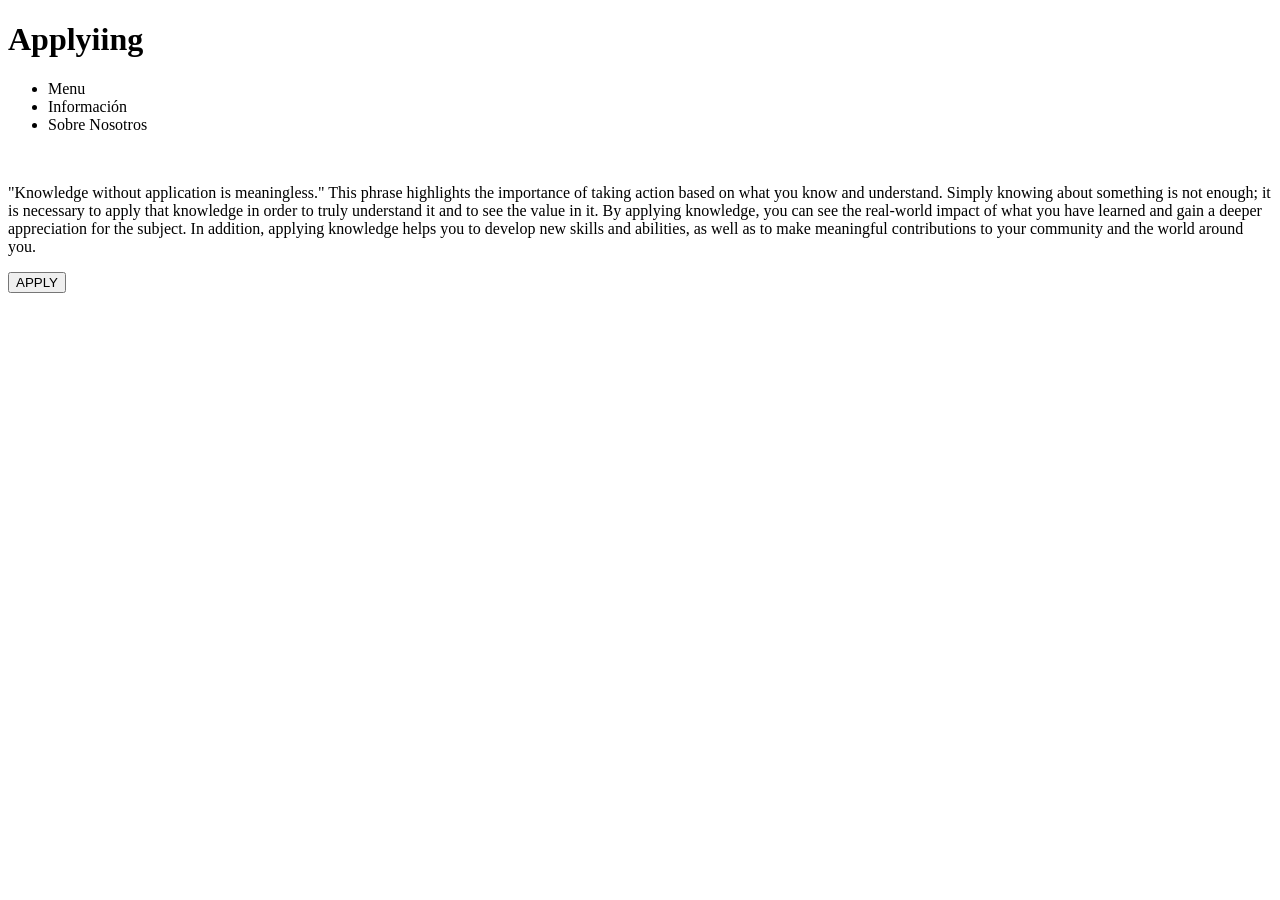
==== index.html @ 5cc13ed1 "Feat favicon" ====
<!DOCTYPE html>
<html lang="es">
<head>
	<meta charset="UTF-8">
	<meta name="viewport" content="width=device-width, initial-scale=1.0, user-scalable=no, minimun-scale=1.0, maximun-scale=1.0">
	<title>Apply</title>
	<link rel="stylesheet" href="estilos.css">
	<link rel="icon" type="image/x-icon" href="IMG/Applying.png">
</head>
<body>
	<header>
		<div class="Applyiing"><h1>Applyiing</h1></div>
	</header>
	<nav class="NavSec">
		<ul>
			<li>Menu</li>
			<li>Información</li>
			<li>Sobre Nosotros</li>
		</ul>
	</nav>
	<aside class="Imagenes">
		<nav>
			<img src="IMG/274803902_652202696016044_1494262292707665118_n.jpg" alt="">
			<img src="IMG/274879844_426100002534510_4041484478699569697_n.jpg" alt="">
			<img src="IMG/274681384_2300390163593886_8596582010993131395_n.jpg" alt="">
			<img src="IMG/274803902_652202696016044_1494262292707665118_n.jpg" alt="">
			<img src="IMG/274879844_426100002534510_4041484478699569697_n.jpg" alt="">
			<img src="IMG/274681384_2300390163593886_8596582010993131395_n.jpg" alt="">
			<img src="IMG/274803902_652202696016044_1494262292707665118_n.jpg" alt="">
			<img src="IMG/274879844_426100002534510_4041484478699569697_n.jpg" alt="">
			<img src="IMG/274681384_2300390163593886_8596582010993131395_n.jpg" alt="">
			<img src="IMG/274879844_426100002534510_4041484478699569697_n.jpg" alt="">
			<img src="IMG/274681384_2300390163593886_8596582010993131395_n.jpg" alt="">	
		</nav>
	</aside>
	<section class="Textarea">
		<div>
			<p>"Knowledge without application is meaningless." This phrase highlights the importance of taking action based on what you know and understand. Simply knowing about something is not enough; it is necessary to apply that knowledge in order to truly understand it and to see the value in it. By applying knowledge, you can see the real-world impact of what you have learned and gain a deeper appreciation for the subject. In addition, applying knowledge helps you to develop new skills and abilities, as well as to make meaningful contributions to your community and the world around you.</p>
		</div>
	</section>
	<main>
		<div class="caja">
			<div class="cajita"></div>
			<div class="cajita2"></div>
			<div class="cajita3"></div>
			<div class="cajita4"></div>
			<div class="cajita5"></div>
			<div class="cajita6"></div>
			<div class="cajita7"></div>
		</div>
	</main>
	<section>
		<div class="JustApply">
			<button>APPLY</button>
		</div>
	</section>
</body>
</html>
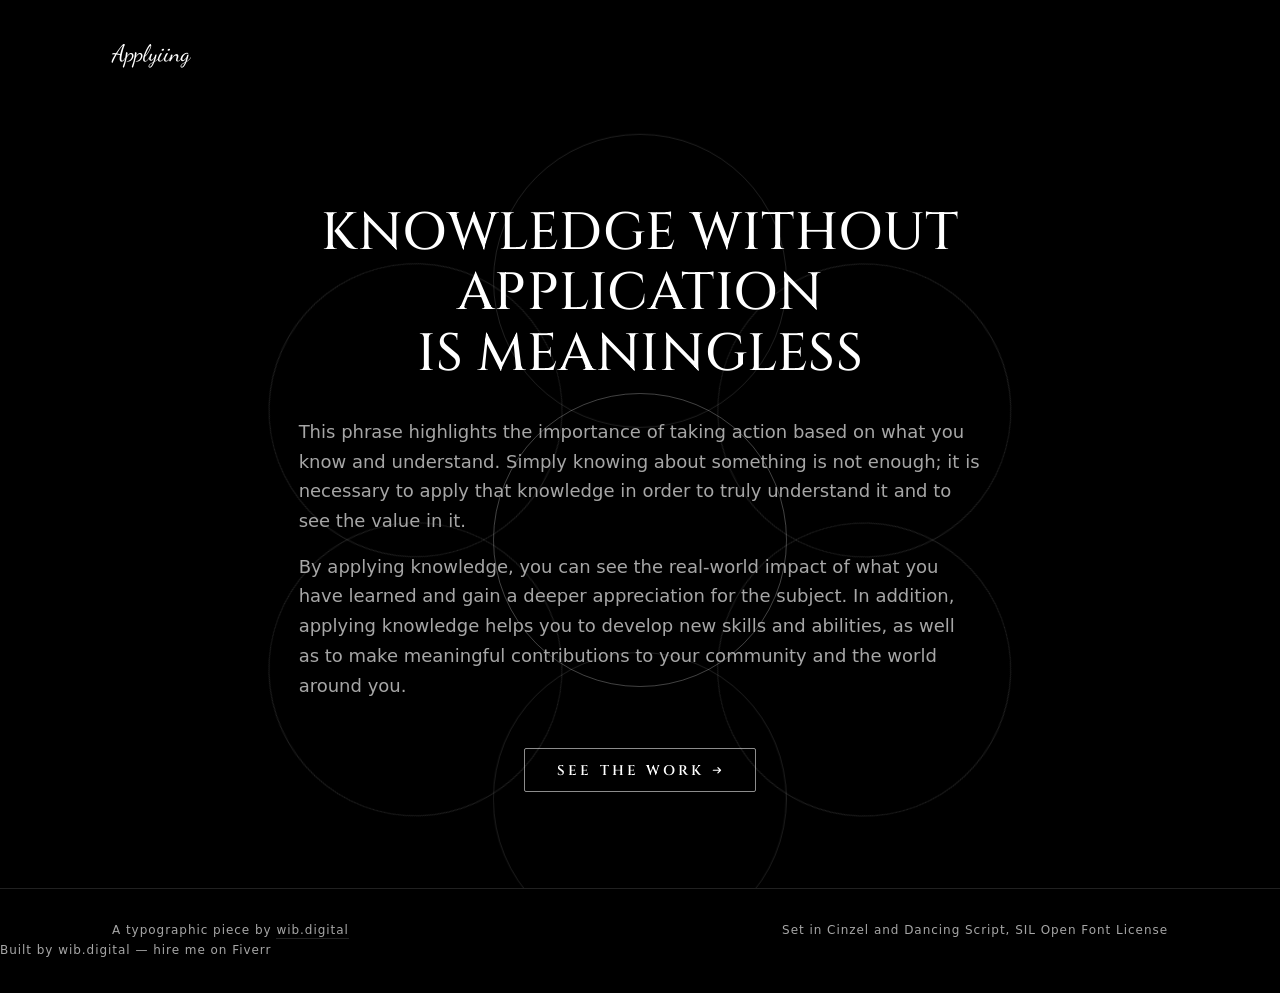
==== commit 2e1fa674: "feat: WIB branding (favicon + title) + Vercel Web Analytics Co-Authored-By: Claude Fable 5 <noreply@" ====
--- a/index.html
+++ b/index.html
@@ -1,58 +1,96 @@
 <!DOCTYPE html>
-<html lang="es">
+<html lang="en">
 <head>
-	<meta charset="UTF-8">
-	<meta name="viewport" content="width=device-width, initial-scale=1.0, user-scalable=no, minimun-scale=1.0, maximun-scale=1.0">
-	<title>Apply</title>
-	<link rel="stylesheet" href="estilos.css">
-	<link rel="icon" type="image/x-icon" href="IMG/Applying.png">
+  <meta charset="utf-8">
+  <meta name="viewport" content="width=device-width, initial-scale=1">
+  <!-- Built by Pablo Nieto Pérez — wib.digital
+       Need changes or a new build? https://www.fiverr.com/pablonietop -->
+  <meta name="author" content="Pablo Nieto Pérez — wib.digital">
+  <link rel="author" href="https://www.fiverr.com/pablonietop">
+
+  <title>WIB - Applying Landing</title>
+  <link rel="icon" href="/favicon.ico" sizes="any">
+  <link rel="icon" type="image/svg+xml" href="/favicon.svg">
+  <link rel="icon" type="image/png" href="/favicon-96x96.png" sizes="96x96">
+  <link rel="apple-touch-icon" href="/apple-touch-icon.png">
+  <meta name="description" content="A single-screen typographic piece on why knowledge only counts once it is applied. Self-hosted Cinzel and Dancing Script, zero JavaScript and no tracking.">
+
+  <link rel="canonical" href="https://applyiing.wib.digital/">
+
+  <meta property="og:type" content="website">
+  <meta property="og:url" content="https://applyiing.wib.digital/">
+  <meta property="og:title" content="Applyiing — Knowledge Without Application Is Meaningless">
+  <meta property="og:description" content="A single-screen typographic piece on why knowledge only counts once it is applied. Self-hosted Cinzel and Dancing Script, zero JavaScript and no tracking.">
+  <meta property="og:site_name" content="Applyiing">
+  <meta property="og:locale" content="en">
+
+  <link rel="stylesheet" href="assets/css/base.css">
+  <link rel="stylesheet" href="assets/css/layout.css">
+  <link rel="stylesheet" href="assets/css/components.css">
+  <script type="application/ld+json">
+  {
+    "@context": "https://schema.org",
+    "@type": "Person",
+    "name": "Pablo Nieto Pérez",
+    "url": "https://wib.digital",
+    "jobTitle": "Web Designer and Developer",
+    "sameAs": [
+      "https://www.fiverr.com/pablonietop",
+      "https://www.linkedin.com/in/pablo-nieto-perez-39a530292"
+    ]
+  }
+  </script>
 </head>
 <body>
-	<header>
-		<div class="Applyiing"><h1>Applyiing</h1></div>
-	</header>
-	<nav class="NavSec">
-		<ul>
-			<li>Menu</li>
-			<li>Información</li>
-			<li>Sobre Nosotros</li>
-		</ul>
-	</nav>
-	<aside class="Imagenes">
-		<nav>
-			<img src="IMG/274803902_652202696016044_1494262292707665118_n.jpg" alt="">
-			<img src="IMG/274879844_426100002534510_4041484478699569697_n.jpg" alt="">
-			<img src="IMG/274681384_2300390163593886_8596582010993131395_n.jpg" alt="">
-			<img src="IMG/274803902_652202696016044_1494262292707665118_n.jpg" alt="">
-			<img src="IMG/274879844_426100002534510_4041484478699569697_n.jpg" alt="">
-			<img src="IMG/274681384_2300390163593886_8596582010993131395_n.jpg" alt="">
-			<img src="IMG/274803902_652202696016044_1494262292707665118_n.jpg" alt="">
-			<img src="IMG/274879844_426100002534510_4041484478699569697_n.jpg" alt="">
-			<img src="IMG/274681384_2300390163593886_8596582010993131395_n.jpg" alt="">
-			<img src="IMG/274879844_426100002534510_4041484478699569697_n.jpg" alt="">
-			<img src="IMG/274681384_2300390163593886_8596582010993131395_n.jpg" alt="">	
-		</nav>
-	</aside>
-	<section class="Textarea">
-		<div>
-			<p>"Knowledge without application is meaningless." This phrase highlights the importance of taking action based on what you know and understand. Simply knowing about something is not enough; it is necessary to apply that knowledge in order to truly understand it and to see the value in it. By applying knowledge, you can see the real-world impact of what you have learned and gain a deeper appreciation for the subject. In addition, applying knowledge helps you to develop new skills and abilities, as well as to make meaningful contributions to your community and the world around you.</p>
-		</div>
-	</section>
-	<main>
-		<div class="caja">
-			<div class="cajita"></div>
-			<div class="cajita2"></div>
-			<div class="cajita3"></div>
-			<div class="cajita4"></div>
-			<div class="cajita5"></div>
-			<div class="cajita6"></div>
-			<div class="cajita7"></div>
-		</div>
-	</main>
-	<section>
-		<div class="JustApply">
-			<button>APPLY</button>
-		</div>
-	</section>
+  <a class="skip-link" href="#main">Skip to content</a>
+
+  <header class="site-header">
+    <div class="container site-header__inner">
+      <a class="wordmark" href="/" aria-label="Applyiing — home">Applyiing</a>
+    </div>
+  </header>
+
+  <main class="hero" id="main">
+    <div class="orbit" aria-hidden="true">
+      <div class="orbit__ring">
+        <span class="orbit__circle"></span>
+        <span class="orbit__circle"></span>
+        <span class="orbit__circle"></span>
+        <span class="orbit__circle"></span>
+        <span class="orbit__circle"></span>
+        <span class="orbit__circle"></span>
+        <span class="orbit__circle orbit__circle--core"></span>
+      </div>
+    </div>
+
+    <div class="hero__content">
+      <h1 class="hero__statement">Knowledge without application is meaningless</h1>
+
+      <p class="hero__body">This phrase highlights the importance of taking action based on what you know and understand. Simply knowing about something is not enough; it is necessary to apply that knowledge in order to truly understand it and to see the value in it.</p>
+
+      <p class="hero__body">By applying knowledge, you can see the real-world impact of what you have learned and gain a deeper appreciation for the subject. In addition, applying knowledge helps you to develop new skills and abilities, as well as to make meaningful contributions to your community and the world around you.</p>
+
+      <p class="hero__actions">
+        <a class="button" href="https://wib.digital">
+          See the work
+          <svg class="button__arrow" viewBox="0 0 16 16" fill="none" stroke="currentColor" stroke-width="1.8" aria-hidden="true" focusable="false">
+            <path d="M2 8h11M9 4l4 4-4 4" stroke-linecap="round" stroke-linejoin="round"/>
+          </svg>
+        </a>
+      </p>
+    </div>
+  </main>
+
+  <footer class="site-footer">
+    <div class="container site-footer__inner">
+      <p>A typographic piece by <a class="link" href="https://wib.digital">wib.digital</a></p>
+      <p>Set in Cinzel and Dancing Script, SIL Open Font License</p>
+    </div>
+    <p class="site-credit">
+      Built by <a href="https://wib.digital" rel="noopener">wib.digital</a> —
+      <a href="https://www.fiverr.com/pablonietop" rel="noopener">hire me on Fiverr</a>
+    </p>
+  </footer>
+  <script defer src="/_vercel/insights/script.js"></script>
 </body>
 </html>
--- a/assets/css/base.css
+++ b/assets/css/base.css
@@ -0,0 +1,226 @@
+/* ==========================================================================
+   base.css — variables, reset, tipografía
+   ========================================================================== */
+
+/* --------------------------------------------------------------------------
+   Tipografías (autoalojadas, sin peticiones a terceros)
+   -------------------------------------------------------------------------- */
+
+@font-face {
+  font-family: "Cinzel";
+  src: url("../fonts/cinzel-variable.ttf") format("truetype-variations");
+  font-weight: 400 900;
+  font-style: normal;
+  font-display: swap;
+}
+
+@font-face {
+  font-family: "Dancing Script";
+  src: url("../fonts/dancing-script-regular.ttf") format("truetype");
+  font-weight: 400;
+  font-style: normal;
+  font-display: swap;
+}
+
+/* --------------------------------------------------------------------------
+   Variables
+   -------------------------------------------------------------------------- */
+
+:root {
+  /* Paleta — derivada del sitio original: negro puro y blanco puro.
+     Los grises intermedios se añaden para poder jerarquizar el texto
+     sin bajar del ratio 4.5:1 sobre el fondo negro. */
+  --color-bg: #000000;
+  --color-fg: #ffffff;
+  --color-muted: #a6a6a6;        /* 8.9:1 sobre #000 */
+  --color-line: rgba(255, 255, 255, 0.13);
+  --color-line-strong: rgba(255, 255, 255, 0.55);
+
+  /* Tipografía — solo dos familias se descargan: Cinzel y Dancing Script.
+     El texto de lectura usa la pila nativa del sistema: Cinzel es una capital
+     romana sin caja baja real, ilegible en párrafos largos, y una tercera
+     fuente web no compensa su peso para 90 palabras. */
+  --font-display: "Cinzel", "Times New Roman", times, serif;
+  --font-script: "Dancing Script", "Segoe Script", cursive;
+  --font-body: ui-sans-serif, system-ui, -apple-system, "Segoe UI", roboto,
+    helvetica, arial, sans-serif;
+
+  /* Escala tipográfica fluida */
+  --text-xs: 0.75rem;                                     /* 12px */
+  --text-sm: 0.875rem;                                    /* 14px */
+  --text-base: clamp(1rem, 0.95rem + 0.25vw, 1.125rem);   /* 16 → 18px */
+  --text-lg: clamp(1.125rem, 1rem + 0.6vw, 1.5rem);       /* 18 → 24px */
+  --text-xl: clamp(1.75rem, 1.2rem + 2.6vw, 3.5rem);      /* 28 → 56px */
+  --text-2xl: clamp(2.25rem, 1.4rem + 4vw, 5rem);         /* 36 → 80px */
+
+  --leading-tight: 1.15;
+  --leading-normal: 1.65;
+  --tracking-wide: 0.08em;
+  --tracking-wider: 0.22em;
+
+  /* Escala de espaciado — 4 / 8 / 16 / 24 / 32 / 48 / 64 / 96 */
+  --space-1: 0.25rem;
+  --space-2: 0.5rem;
+  --space-3: 1rem;
+  --space-4: 1.5rem;
+  --space-5: 2rem;
+  --space-6: 3rem;
+  --space-7: 4rem;
+  --space-8: 6rem;
+
+  /* Layout */
+  --measure: 68ch;              /* ancho de línea legible: 60–75 caracteres */
+  --container: 72rem;
+  --gutter: var(--space-4);
+
+  /* Bordes y radios */
+  --border-hairline: 1.4px;     /* el grosor del anillo original */
+  --radius-round: 50%;
+  --radius-sm: 2px;
+
+  /* Movimiento */
+  --transition-fast: 150ms ease;
+  --transition-base: 220ms ease;
+  --orbit-duration: 14s;        /* el ciclo del anillo original */
+}
+
+/* --------------------------------------------------------------------------
+   Reset
+   -------------------------------------------------------------------------- */
+
+*,
+*::before,
+*::after {
+  box-sizing: border-box;
+}
+
+* {
+  margin: 0;
+}
+
+html {
+  -webkit-text-size-adjust: 100%;
+  scroll-behavior: smooth;
+}
+
+body {
+  min-height: 100vh;
+  min-height: 100svh;
+  background-color: var(--color-bg);
+  color: var(--color-fg);
+  font-family: var(--font-body);
+  font-size: var(--text-base);
+  line-height: var(--leading-normal);
+  -webkit-font-smoothing: antialiased;
+  text-rendering: optimizeLegibility;
+  overflow-x: hidden;
+}
+
+img,
+svg {
+  display: block;
+  max-width: 100%;
+  height: auto;
+}
+
+ul {
+  padding: 0;
+  list-style: none;
+}
+
+a {
+  color: inherit;
+  text-decoration: none;
+}
+
+button,
+input,
+textarea,
+select {
+  font: inherit;
+  color: inherit;
+}
+
+/* --------------------------------------------------------------------------
+   Base
+   -------------------------------------------------------------------------- */
+
+h1,
+h2,
+h3 {
+  font-family: var(--font-display);
+  font-weight: 500;
+  line-height: var(--leading-tight);
+  text-wrap: balance;
+}
+
+p {
+  text-wrap: pretty;
+}
+
+/* Foco visible y consistente en todo elemento interactivo */
+:focus-visible {
+  outline: 2px solid var(--color-fg);
+  outline-offset: 4px;
+  border-radius: var(--radius-sm);
+}
+
+::selection {
+  background-color: var(--color-fg);
+  color: var(--color-bg);
+}
+
+/* --------------------------------------------------------------------------
+   Utilidades
+   -------------------------------------------------------------------------- */
+
+.visually-hidden {
+  position: absolute;
+  width: 1px;
+  height: 1px;
+  padding: 0;
+  overflow: hidden;
+  clip-path: inset(50%);
+  white-space: nowrap;
+  border: 0;
+}
+
+.skip-link {
+  position: absolute;
+  top: var(--space-2);
+  left: var(--space-2);
+  z-index: 10;
+  display: inline-flex;
+  align-items: center;
+  min-height: 2.75rem;          /* 44px — área táctil mínima */
+  padding-inline: var(--space-3);
+  background-color: var(--color-fg);
+  color: var(--color-bg);
+  font-size: var(--text-sm);
+  letter-spacing: var(--tracking-wide);
+  text-transform: uppercase;
+  transform: translateY(-200%);
+  transition: transform var(--transition-fast);
+}
+
+.skip-link:focus-visible {
+  transform: translateY(0);
+}
+
+/* --------------------------------------------------------------------------
+   Movimiento reducido
+   -------------------------------------------------------------------------- */
+
+@media (prefers-reduced-motion: reduce) {
+  html {
+    scroll-behavior: auto;
+  }
+
+  *,
+  *::before,
+  *::after {
+    animation-duration: 0.01ms !important;
+    animation-iteration-count: 1 !important;
+    transition-duration: 0.01ms !important;
+  }
+}
--- a/assets/css/layout.css
+++ b/assets/css/layout.css
@@ -0,0 +1,141 @@
+/* ==========================================================================
+   layout.css — rejilla de página, cabecera, pie
+   ========================================================================== */
+
+/* --------------------------------------------------------------------------
+   Rejilla de página — una sola pantalla, sin posicionamiento fijo
+   -------------------------------------------------------------------------- */
+
+body {
+  display: grid;
+  grid-template-rows: auto 1fr auto;
+}
+
+.container {
+  width: 100%;
+  max-width: var(--container);
+  margin-inline: auto;
+  padding-inline: var(--gutter);
+}
+
+/* --------------------------------------------------------------------------
+   Cabecera
+   -------------------------------------------------------------------------- */
+
+.site-header {
+  padding-block: var(--space-4);
+}
+
+.site-header__inner {
+  display: flex;
+  align-items: center;
+}
+
+.wordmark {
+  display: inline-flex;
+  align-items: center;
+  min-height: 2.75rem;          /* 44px — área táctil mínima */
+  padding-inline: var(--space-2);
+  margin-inline-start: calc(var(--space-2) * -1);
+  font-family: var(--font-script);
+  font-size: var(--text-lg);
+  line-height: 1.1;
+  transition: opacity var(--transition-base);
+}
+
+.wordmark:hover {
+  opacity: 0.7;
+}
+
+/* --------------------------------------------------------------------------
+   Hero — el bloque principal
+   -------------------------------------------------------------------------- */
+
+.hero {
+  position: relative;
+  display: grid;
+  place-items: center;
+  padding-block: var(--space-7);
+  isolation: isolate;
+  overflow: clip;   /* el anillo decorativo nunca genera scroll horizontal */
+}
+
+.hero__content {
+  position: relative;
+  z-index: 1;
+  width: 100%;
+  max-width: var(--measure);
+  margin-inline: auto;
+  padding-inline: var(--gutter);
+  text-align: center;
+}
+
+.hero__statement {
+  font-size: var(--text-xl);
+  font-weight: 500;
+  letter-spacing: 0.01em;
+  text-transform: uppercase;
+}
+
+.hero__body {
+  max-width: var(--measure);
+  margin-inline: auto;
+  margin-block-start: var(--space-5);
+  color: var(--color-muted);
+  font-size: var(--text-base);
+  text-align: left;
+}
+
+.hero__body + .hero__body {
+  margin-block-start: var(--space-3);
+}
+
+.hero__actions {
+  margin-block-start: var(--space-6);
+}
+
+/* --------------------------------------------------------------------------
+   Pie
+   -------------------------------------------------------------------------- */
+
+.site-footer {
+  padding-block: var(--space-4);
+  border-block-start: 1px solid var(--color-line);
+  color: var(--color-muted);
+  font-size: var(--text-xs);
+  letter-spacing: var(--tracking-wide);
+}
+
+.site-footer__inner {
+  display: flex;
+  flex-wrap: wrap;
+  align-items: center;
+  justify-content: space-between;
+  gap: var(--space-2) var(--space-4);
+}
+
+.site-footer p {
+  margin: 0;
+}
+
+/* --------------------------------------------------------------------------
+   Media queries
+   -------------------------------------------------------------------------- */
+
+@media (min-width: 48em) {   /* 768px */
+  :root {
+    --gutter: var(--space-6);
+  }
+
+  .site-header {
+    padding-block: var(--space-5);
+  }
+
+  .hero {
+    padding-block: var(--space-8);
+  }
+
+  .site-footer {
+    padding-block: var(--space-5);
+  }
+}
--- a/assets/css/components.css
+++ b/assets/css/components.css
@@ -0,0 +1,151 @@
+/* ==========================================================================
+   components.css — anillo animado, botones, bloque 404
+   ========================================================================== */
+
+/* --------------------------------------------------------------------------
+   Anillo — la pieza gráfica del sitio.
+   Siete círculos de trazo fino: seis en corona más uno en el centro.
+   Los seis exteriores convergen hacia el centro y vuelven, en un ciclo
+   de 14 s heredado del diseño original.
+   -------------------------------------------------------------------------- */
+
+.orbit {
+  position: absolute;
+  inset: 0;
+  z-index: 0;
+  display: grid;
+  place-items: center;
+  pointer-events: none;
+
+  --orbit-size: min(112vmin, 54rem, 94vw);
+  --orbit-radius: calc(var(--orbit-size) * 0.3);
+  --orbit-circle: calc(var(--orbit-size) * 0.34);
+  --orbit-drift: calc(var(--orbit-size) * 0.05);
+}
+
+.orbit__ring {
+  position: relative;
+  width: var(--orbit-size);
+  height: var(--orbit-size);
+}
+
+.orbit__circle {
+  position: absolute;
+  top: 50%;
+  left: 50%;
+  width: var(--orbit-circle);
+  height: var(--orbit-circle);
+  margin-block-start: calc(var(--orbit-circle) / -2);
+  margin-inline-start: calc(var(--orbit-circle) / -2);
+  border: var(--border-hairline) solid var(--color-line);
+  border-radius: var(--radius-round);
+  transform: rotate(var(--angle, 0deg)) translateY(calc(var(--orbit-radius) * -1));
+  animation: orbit-breathe var(--orbit-duration) ease-in-out infinite;
+  animation-delay: var(--delay, 0s);
+  will-change: transform;
+}
+
+/* Los seis exteriores se reparten la corona; el desfase escalona la respiración */
+.orbit__circle:nth-child(1) { --angle: 0deg;   --delay: 0s; }
+.orbit__circle:nth-child(2) { --angle: 60deg;  --delay: -1.2s; }
+.orbit__circle:nth-child(3) { --angle: 120deg; --delay: -2.4s; }
+.orbit__circle:nth-child(4) { --angle: 180deg; --delay: -3.6s; }
+.orbit__circle:nth-child(5) { --angle: 240deg; --delay: -4.8s; }
+.orbit__circle:nth-child(6) { --angle: 300deg; --delay: -6s; }
+
+/* El círculo central no se desplaza: es el punto al que convergen los demás */
+.orbit__circle--core {
+  transform: none;
+  border-color: rgba(255, 255, 255, 0.26);
+  animation: none;
+}
+
+@keyframes orbit-breathe {
+  50% {
+    transform: rotate(var(--angle, 0deg))
+      translateY(calc((var(--orbit-radius) - var(--orbit-drift)) * -1));
+  }
+}
+
+/* --------------------------------------------------------------------------
+   Botones y enlaces de acción
+   -------------------------------------------------------------------------- */
+
+.button {
+  display: inline-flex;
+  align-items: center;
+  justify-content: center;
+  gap: var(--space-2);
+  min-width: 11rem;
+  min-height: 2.75rem;          /* 44px — área táctil mínima */
+  padding: var(--space-2) var(--space-5);
+  border: 1px solid var(--color-line-strong);
+  border-radius: var(--radius-sm);
+  background-color: transparent;
+  color: var(--color-fg);
+  font-family: var(--font-display);
+  font-size: var(--text-sm);
+  font-weight: 600;
+  letter-spacing: var(--tracking-wider);
+  text-transform: uppercase;
+  cursor: pointer;
+  transition:
+    background-color var(--transition-base),
+    border-color var(--transition-base),
+    color var(--transition-base);
+}
+
+.button:hover {
+  background-color: var(--color-fg);
+  border-color: var(--color-fg);
+  color: var(--color-bg);
+}
+
+.button:active {
+  transform: translateY(1px);
+}
+
+.button__arrow {
+  width: 0.75em;
+  height: 0.75em;
+  transition: transform var(--transition-base);
+}
+
+.button:hover .button__arrow {
+  transform: translateX(0.2em);
+}
+
+/* --------------------------------------------------------------------------
+   Enlace de texto
+   -------------------------------------------------------------------------- */
+
+.link {
+  border-block-end: 1px solid var(--color-line);
+  padding-block-end: 1px;
+  transition:
+    color var(--transition-fast),
+    border-color var(--transition-fast);
+}
+
+.link:hover {
+  border-block-end-color: var(--color-fg);
+  color: var(--color-fg);
+}
+
+/* --------------------------------------------------------------------------
+   Página 404
+   -------------------------------------------------------------------------- */
+
+.error__code {
+  font-family: var(--font-display);
+  font-size: var(--text-2xl);
+  font-weight: 700;
+  letter-spacing: var(--tracking-wide);
+  line-height: 1;
+}
+
+.error__message {
+  margin-block-start: var(--space-4);
+  color: var(--color-muted);
+  font-size: var(--text-lg);
+}
